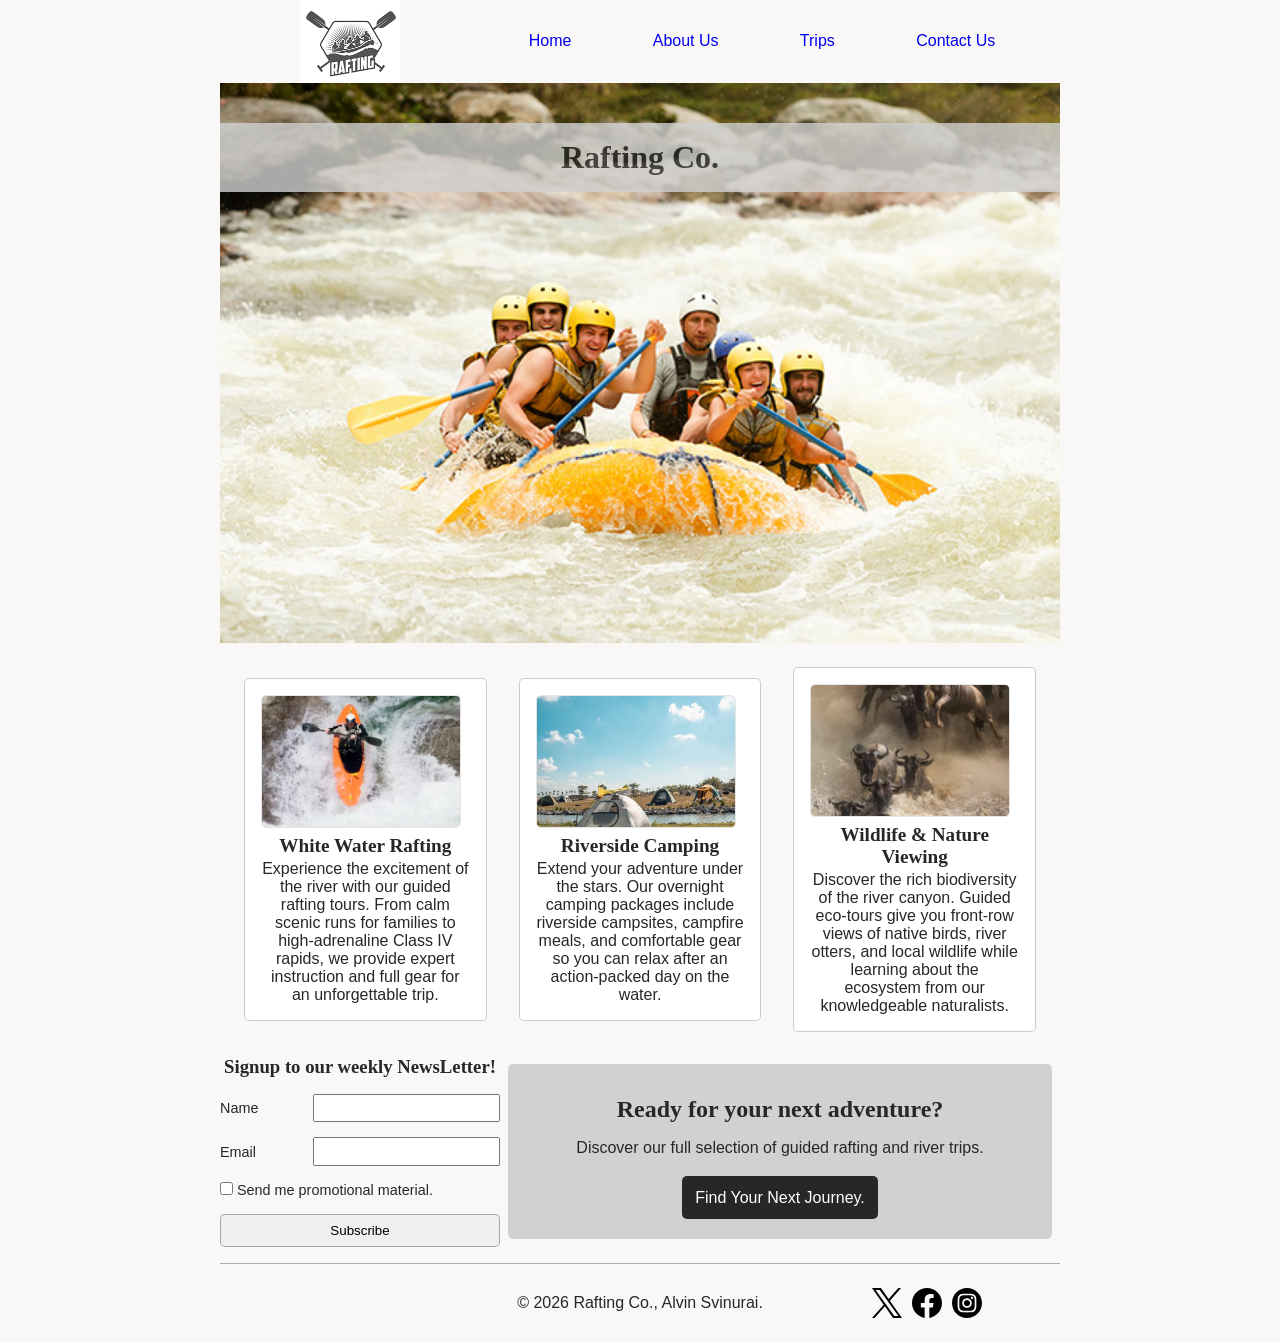
==== wwr/index.html @ 13b09290 "Final-project-submission" ====
<!DOCTYPE html>

<html lang="en">

<head>
    <meta charset="UTF-8">
    <meta name="viewport" content="width=device-width, initial-scale=1.0">
    <meta name="description"
      content="Plan your next family adventure with our top-rated guided water rafting trips. Safe, exciting, and perfect for all ages. Book your trip today!">
    <meta name="author" content="Alvin Svinurai">
    <title>Home - Rafting Co.</title>
    <link rel="stylesheet" href="styles/rafting.css">
</head>

<body>
    <header>
        <img src="images/z-raftingbw.png" alt="site logo">
        <nav>
            <ul>
                <li><a href="index.html">Home</a></li>
                <li><a href="about.html">About Us</a></li>
                <li><a href="trips.html">Trips</a></li>
                <li><a href="contact.html">Contact Us</a></li>
            </ul>
        </nav>
    </header>
    <main>
        <div class="hero">
            <img src="images/hero.jpg" alt="background">

            <h1>Rafting Co.</h1>
        </div>

        <section class="offerings">
            <figure class="card">
                <img src="images/white-water-rafting.png" alt="White water rafting">
                <h3>White Water Rafting</h3>
                <p>Experience the excitement of the river with our guided rafting tours. From calm
                    scenic runs for
                    families to high-adrenaline Class IV rapids, we provide expert instruction and
                    full gear for an
                    unforgettable trip.</p>
            </figure>
            <figure class="card">
                <img src="images/camping.jpg" alt="outing with the boys">
                <h3>Riverside Camping</h3>
                <p>Extend your adventure under the stars. Our overnight camping packages include
                    riverside campsites,
                    campfire meals, and comfortable gear so you can relax after an action-packed day
                    on the water.</p>
            </figure>
            <figure class="card">
                <img src="images/wild-life.png" alt="outing with the boys">
                <h3>Wildlife & Nature Viewing</h3>
                <p>Discover the rich biodiversity of the river canyon. Guided eco-tours give you
                    front-row views of
                    native birds, river otters, and local wildlife while learning about the
                    ecosystem from our
                    knowledgeable naturalists.</p>
            </figure>
        </section>
        <div class="floating-container">
            <div class="newsletter">
                <h3>Signup to our weekly NewsLetter!</h3>
                <form action="" method="post">
                    <div class="form-item">
                        <label for="name">Name</label>
                        <input type="text" name="name" id="name">
                    </div>
                    <div class="form-item">
                        <label for="email">Email</label>
                        <input type="email" name="email" id="email">
                    </div>
                    <div>

                        <label>
                            <input type="checkbox" name="consent" id="consent">
                            Send me promotional material.
                        </label>
                    </div>
                    <button type="submit">Subscribe</button>
                </form>
            </div>

            <div class="cta">
                <h2>Ready for your next adventure?</h2>
                <p>Discover our full selection of guided rafting and river trips.</p>
                <a href="http://wwr/trip.html">Find Your Next
                    Journey.</a>
            </div>
        </div>

    </main>
    <footer>
        <p>&copy; 2026 Rafting Co., Alvin Svinurai.</p>
        <nav class="socialmedia">
            <a href="https://x.com"><img src="images/x-bw.svg" alt="X"></a>
            <a href="https://facebook.com"><img src="images/facebook-bw.svg" alt="Facebook"></a>
            <a href="https://instagram.com"><img src="images/instagram-bw.svg" alt="Instagram"></a>
        </nav>
    </footer>

</body>

</html>
---- wwr/styles/rafting.css ----
:root {
    --primary-color: #272727;
    --secondary-color: #7c7c7c;
    --accent1-color: #d1d1d1;
    --accent2-color: #faf8f6;
    --heading-font: "Times New Roman", "Georgia", serif;
    --body-font: Arial, Helvetica, sans-serif;
}

* {
    margin: 0;
    padding: 0;
    box-sizing: border-box;
}

body {
    font-family: var(--body-font);
    background-color: var(--accent2-color);
    color: var(--primary-color);
}

header,
main,
footer {
    width: 840px;
    margin: 0 auto;
}

h1,
h2,
h3 {
    font-family: var(--heading-font);
}

.hero h1,
.history h2,
.adventure h2 {
    color: var(--primary-color);
}

nav,
p,
section,
article {
    margin: 16px;
    padding: 8px;
}

img {
    width: 200px;
    height: auto;
    object-fit: cover;
}

.socialmedia a {
    text-decoration: none;
}

.hero {
    position: relative;
}

.hero img {
    display: block;
    width: 100%;
    height: auto;
}

.hero h1 {
    position: absolute;
    top: 40px;
    width: 100%;
    padding: 16px;
    text-align: center;
    opacity: 0.8;
    background-color: var(--accent1-color);
}

.history h2,
.adventure h2,
.trips-container h2,
.trips-overview h2 {
    text-align: center;
    background-color: var(--secondary-color);
}

h3 {
    text-align: center;
}

.hero article {
    position: absolute;
    bottom: 35px;
    width: 95%;
    padding: 16px;
    opacity: 0.8;
    background-color: var(--accent1-color);
    color: var(--primary-color);
}

.hero article img {
    float: right;
    width: 125px;
}

footer img {
    width: 30px;
    height: 30px;
    display: block;
}

/* header ul li {
    margin: 25px;
} */

header {
    display: grid;
    grid-template-columns: auto 1fr;
    align-items: center;
    gap: 1rem;
    padding: 0 2rem;
}

nav {
    display: flex;
    width: 100%;
}

header ul {
    list-style: none;
    width: 100%;
    display: flex;
    justify-content: space-around;
    align-items: center;
}

header ul a {
    text-decoration-line: none;
}

header img {
    width: 100px;
    margin: 0 3rem 0 3rem;
}

.history {
    display: grid;
    grid-template-columns: 1fr auto 1fr;
    align-items: center;
}

.history h2 {
    grid-column: 1/-1;
}

.history img {
    width: 200px;
}

.adventure {
    display: flex;
    flex-wrap: wrap;
    gap: 20px;
    justify-content: center;
    text-align: center;

}

.adventure h2 {
    flex: 0 0 100%;
}

.adventure figure {
    display: flex;
    flex-direction: column;
    align-items: center;
    max-width: 120px;
}

.adventure figure img {
    width: 100%;
    aspect-ratio: 1 / 1;
    object-fit: cover;
    display: block;
}

footer {
    display: grid;
    grid-template-columns: 1fr auto 1fr;
    align-items: center;
    border-top: 1px solid rgb(0 0 0 /.3)
}

footer p {
    grid-column: 2;
    text-align: center;
}

.socialmedia {
    display: flex;
    justify-content: center;
    gap: 10px;
}

/* footer nav {
    display: flex;
    flex-direction: column;
} */

.address {
    text-align: center;
    margin: 20px auto 30px;
}

.address h1 {
    font-size: 1.8rem;
    position: static;
    background: none;
}

.name {
    font-size: 1.2rem;
}

.info {
    display: grid;
    grid-template-columns: 1fr 1fr;
    align-items: start;
    margin: 0 100px;
    gap: 2rem;
}

iframe {
    width: 100%;
    height: 100%;
    border: 1px solid rgb(0 0 0 /.1);
}

form {
    width: 100%;
    display: flex;
    flex-direction: column;
    gap: 15px;
}

.form-item {
    display: grid;
    grid-template-columns: 1fr 2fr;
    align-items: center;
}

textarea {
    resize: vertical;
}

.purpose {
    display: flex;
    flex-direction: column;
    gap: 8px;
}

.purpose label {
    font-size: 0.9rem;
    cursor: pointer;
    display: flex;
    align-items: center;
    gap: .5rem;
}

p {
    margin: 0;
    padding: 0;
}

button {
    width: 100%;
    padding: .5rem;
    border: 1px solid rgb(0 0 0 /.3);
    border-radius: .3rem;
    margin: auto;
}

textarea {
    width: 100%;
    margin: 0 100px;
}

textarea,
input {
    padding: .3rem;
}

.purpose-label,
label {
    font-size: .9rem;
}

.employee {
    background-color: #e9e9e9;
    padding: auto;
    justify-content: space-evenly;
}

.signup {
    position: relative;
    width: 50%;
}

.newsletter h3 {
    margin: 0 0 1rem;
}

.signup form {
    margin: .5rem;
    border: 2px solid rgb(0 0 0 /.3);
    padding: .7rem;
    gap: .2rem;
}

.floating-container {
    display: grid;
    grid-template-columns: repeat(3, 1fr);
    margin: 1rem 0;
}

.newsletter {
    display: flex;
    flex-direction: column;
    grid-column: 1 / 2;
}

.floating-container .cta {
    margin: .5rem;
    grid-column: 2 / 4;
}

.message {
    display: flex;
    flex-direction: column;
    gap: .3rem;
}

.message label {
    justify-content: flex-start;
    margin: 0;
    padding: 0;
}

.offerings {
    display: grid;
    grid-template-columns: repeat(3, 1fr);
    align-items: center;
    gap: 2rem;
}

/* .offerings figure img {
    height: 133px;
    aspect-ratio: 1 / 1;
    object-fit: cover;
    display: block;
    border: 1px solid rgb(0 0 0 /.2);
    border-collapse: separate;
    padding: .1rem;
} */

.offerings figcaption {
    text-align: center;
}

.cta {
    background-color: var(--accent1-color);
    text-align: center;
    padding: 2rem;
    border-radius: 5px;
}

.cta p {
    padding: 1rem;
    margin-bottom: 1rem;
}

.cta a {
    text-decoration: none;
    background-color: var(--primary-color);
    color: white;
    padding: .8rem;
    margin: 2rem;
    border: none;
    border-radius: 5px;
}

.cta a:hover {
    background-color: var(--secondary-color);
}

.trips-container {
    display: flex;
    flex-direction: column;
}

.trips {
    display: flex;
    flex-direction: row;
    flex-wrap: nowrap;
    justify-content: space-between;
}

.card {
    background-color: white;
    border: 1px solid rgb(0 0 0 /.2);
    border-radius: 5px;
    padding: 1rem;
    position: relative;
}

.card:hover {
    background-color: var(--accent1-color);
}

.card img {
    border: 1px solid rgb(0 0 0 /.1);
    border-radius: 5px;
    height: 133px;
    object-fit: cover;
}

.card p {
    text-align: center;
}

.card h3 {
    font-size: 1.2rem;
    padding: .2rem;
}

.tagline {
    color: var(--secondary-color);
    font-weight: bold;
    font-size: .9rem;
    margin: .2rem;
}

table {
    border-collapse: collapse;
    border: 2px solid var(--secondary-color);
    letter-spacing: 1px;
    width: 100%;
    margin-top: 1rem;
}

td,
th {
    border: 1px solid var(--accent1-color);
}

th {
    background-color: var(--primary-color);
    color: #ffffff;
    padding: .5rem;
    text-align: center;
    font-weight: bold;
}

td {
    padding: .3rem;
    text-align: center;
    color: #363636;
}

.trip-name {
    font-weight: bold;
    color: var(--primary-color);
}

tbody tr:nth-child(odd) {
    background-color: var(--accent2-color);
}

tbody tr:nth-child(even) {
    background-color: var(--accent1-color);
}

tr:hover {
    background-color: var(--secondary-color);
}
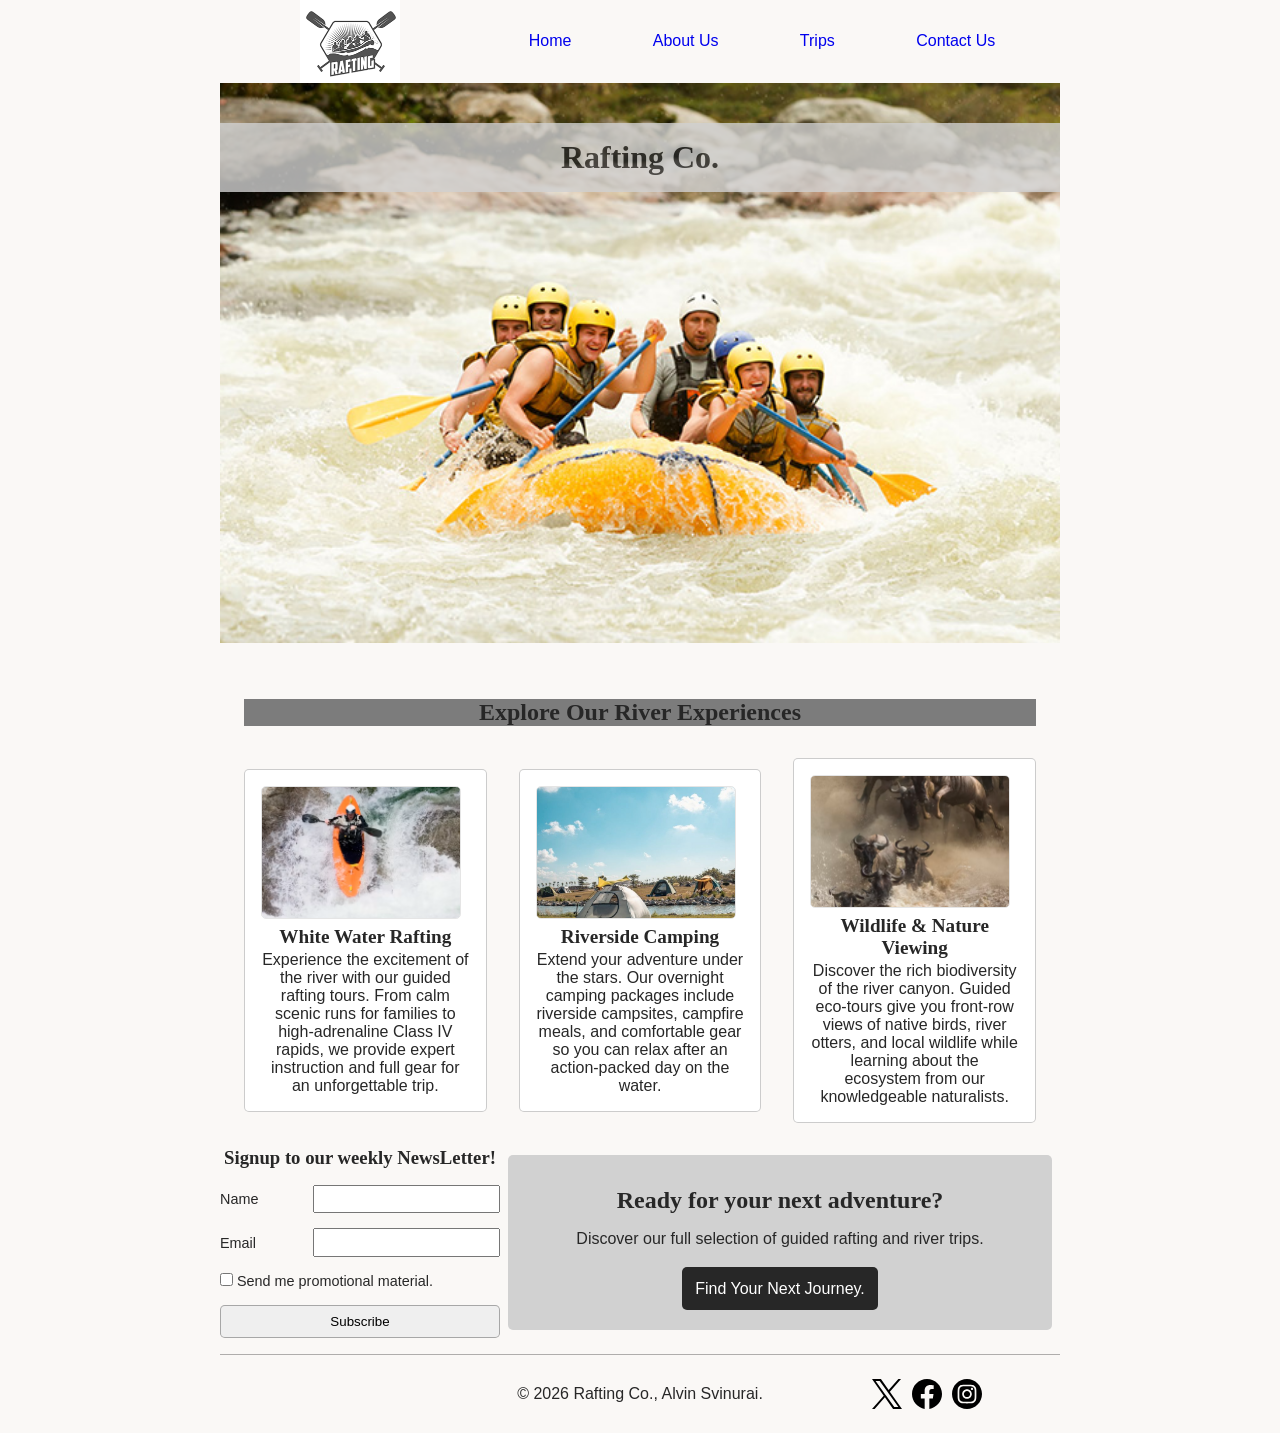
==== commit 1fedc21c: "Final Update" ====
--- a/wwr/index.html
+++ b/wwr/index.html
@@ -32,6 +32,7 @@
         </div>
 
         <section class="offerings">
+            <h2 class="section-title">Explore Our River Experiences</h2>
             <figure class="card">
                 <img src="images/white-water-rafting.png" alt="White water rafting">
                 <h3>White Water Rafting</h3>
@@ -62,7 +63,7 @@
         <div class="floating-container">
             <div class="newsletter">
                 <h3>Signup to our weekly NewsLetter!</h3>
-                <form action="" method="post">
+                <form action="/" method="post">
                     <div class="form-item">
                         <label for="name">Name</label>
                         <input type="text" name="name" id="name">
--- a/wwr/styles/rafting.css
+++ b/wwr/styles/rafting.css
@@ -79,9 +79,14 @@
 .history h2,
 .adventure h2,
 .trips-container h2,
-.trips-overview h2 {
+.trips-overview h2,
+.offerings h2 {
     text-align: center;
     background-color: var(--secondary-color);
+}
+
+.offerings h2 {
+    margin: 2rem 0 0;
 }
 
 h3 {
@@ -149,6 +154,7 @@
     align-items: center;
 }
 
+.offerings h2,
 .history h2 {
     grid-column: 1/-1;
 }
@@ -166,7 +172,8 @@
 
 }
 
-.adventure h2 {
+.adventure h2,
+.offerings h2 {
     flex: 0 0 100%;
 }
 
@@ -218,6 +225,11 @@
     background: none;
 }
 
+.page-title {
+    text-align: center;
+    margin: 1rem 0 0;
+}
+
 .name {
     font-size: 1.2rem;
 }
@@ -249,10 +261,6 @@
     align-items: center;
 }
 
-textarea {
-    resize: vertical;
-}
-
 .purpose {
     display: flex;
     flex-direction: column;
@@ -281,6 +289,7 @@
 }
 
 textarea {
+    resize: vertical;
     width: 100%;
     margin: 0 100px;
 }
